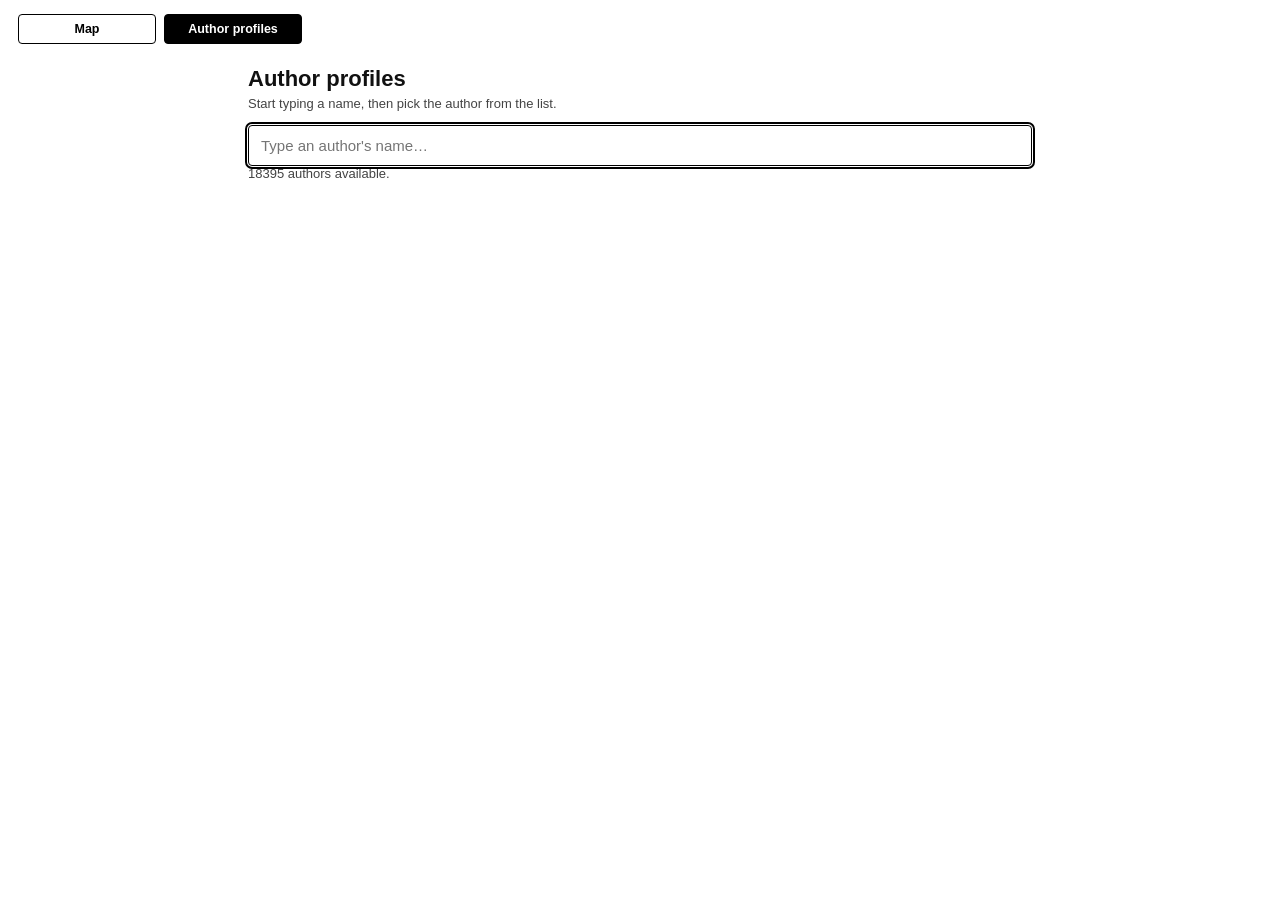
==== authors.html @ f9cd48a6 "Add files via upload" ====
<!DOCTYPE html>
<html lang="en">
<head>
  <meta charset="UTF-8" />
  <meta name="viewport" content="width=device-width, initial-scale=1.0" />
  <title>Author Profiles</title>
  <link rel="stylesheet" href="style.css" />
</head>
<body class="authors-page">

  <!-- Page tabs: back to the map, or stay on the author profiles -->
  <nav class="tabs">
    <a class="tab" href="index.html">Map</a>
    <a class="tab active" href="authors.html">Author profiles</a>
  </nav>

  <main class="authors-main">
    <h1>Author profiles</h1>
    <p class="intro">Start typing a name, then pick the author from the list.</p>

    <!-- Search box with a drop-down list of matching names -->
    <div class="search-wrap">
      <input id="author-input" type="search" placeholder="Type an author's name…" autocomplete="off" disabled />
      <ul id="author-suggestions" hidden></ul>
    </div>

    <p id="author-status" class="intro">Loading authors…</p>

    <!-- Filled in by authors.js when an author is picked -->
    <section id="profile" hidden></section>
  </main>

  <script src="authors.js"></script>
</body>
</html>
---- style.css ----
/* ---------- Base layout ---------- */
* {
  box-sizing: border-box;
}

html, body {
  margin: 0;
  padding: 0;
  height: 100%;
  font-family: -apple-system, BlinkMacSystemFont, "Segoe UI", Roboto, Helvetica, Arial, sans-serif;
  color: #111;
  background: #fff;
}

/* ---------- Sidebar ---------- */
/* The sidebar floats ON TOP of the map. Only its BACKGROUND is see-through
   (the 0.7 in rgba is the opacity: lower = more see-through, 1 = solid).
   Text, buttons and the search box stay fully solid.
   The width (320px) is also used by the toggle button and status box below
   and by SIDEBAR_WIDTH in app.js; change them together. */
#sidebar {
  position: absolute;
  top: 0;
  bottom: 0;
  left: 0;
  width: 320px;
  z-index: 3;
  overflow-y: auto;
  background: rgba(255, 255, 255, 0.7);
  border-right: 1px solid #000;
  transition: transform 0.3s ease;
}

/* Hidden state: the sidebar slides out past the left edge of the screen. */
body.sidebar-closed #sidebar {
  transform: translateX(-100%);
}

/* ---------- Sidebar toggle tab ---------- */
#sidebar-toggle {
  position: absolute;
  top: 14px;
  left: 320px; /* sits on the sidebar's right edge */
  z-index: 4;
  width: 30px;
  height: 44px;
  padding: 0;
  font-size: 22px;
  line-height: 1;
  font-family: inherit;
  color: #000;
  background: #fff;
  border: 1px solid #000;
  border-left: none;
  border-radius: 0 6px 6px 0;
  cursor: pointer;
  transition: left 0.3s ease;
}

#sidebar-toggle::before {
  content: "\2039"; /* arrow pointing left = "hide" */
}

#sidebar-toggle:hover {
  background: #000;
  color: #fff;
}

body.sidebar-closed #sidebar-toggle {
  left: 0;
}

body.sidebar-closed #sidebar-toggle::before {
  content: "\203A"; /* arrow pointing right = "show" */
}

.sidebar-section {
  padding: 14px 18px;
  border-bottom: 1px solid #ccc;
}

#sidebar h1 {
  margin: 0 0 4px 0;
  font-size: 18px;
  font-weight: 700;
  color: #000;
}

#sidebar .intro {
  margin: 0;
  font-size: 12.5px;
  color: #444;
  line-height: 1.4;
}

.sidebar-label {
  display: block;
  margin-bottom: 6px;
  font-size: 12.5px;
  font-weight: 700;
}

#search-input {
  width: 100%;
  padding: 8px 10px;
  font-size: 13px;
  font-family: inherit;
  color: #000;
  background: #fff;
  border: 1px solid #000;
  border-radius: 4px;
}

#search-input:focus {
  outline: 2px solid #000;
  outline-offset: 1px;
}

/* ---------- Search results list ---------- */
#search-results {
  list-style: none;
  margin: 8px 0 0 0;
  padding: 0;
  max-height: 260px;
  overflow-y: auto;
}

#search-results li {
  padding: 7px 8px;
  font-size: 12.5px;
  line-height: 1.3;
  border-bottom: 1px solid #eee;
  cursor: pointer;
}

#search-results li:hover,
#search-results li:focus {
  background: #000;
  color: #fff;
  outline: none;
}

#search-results li.no-hover {
  cursor: default;
  color: #666;
}

#search-results li.no-hover:hover {
  background: none;
  color: #666;
}

.result-meta {
  color: #777;
  font-size: 11.5px;
}

#search-results li:hover .result-meta,
#search-results li:focus .result-meta {
  color: #ccc;
}

/* ---------- Country filter ---------- */
.filter-box summary {
  font-size: 12.5px;
  font-weight: 700;
  cursor: pointer;
}

.filter-buttons {
  display: flex;
  gap: 8px;
  margin: 10px 0 8px 0;
}

.filter-buttons button {
  flex: 1;
  padding: 6px 8px;
  font-size: 12px;
  font-family: inherit;
  color: #000;
  background: #fff;
  border: 1px solid #000;
  border-radius: 4px;
  cursor: pointer;
}

.filter-buttons button:hover {
  background: #000;
  color: #fff;
}

.checkbox-list {
  list-style: none;
  margin: 0;
  padding: 0;
  max-height: 320px;
  overflow-y: auto;
}

.checkbox-list label {
  display: flex;
  align-items: center;
  gap: 8px;
  padding: 4px 2px;
  font-size: 12.5px;
  cursor: pointer;
}

.checkbox-list input[type="checkbox"] {
  accent-color: #000;
  margin: 0;
}

.checkbox-list .count {
  margin-left: auto;
  color: #777;
  font-size: 11.5px;
}

#map {
  position: absolute;
  top: 0;
  bottom: 0;
  left: 0; /* full screen: the sidebar floats on top */
  right: 0;
}

/* Force the base map tiles to render fully black & white, as a safety
   net on top of the already-minimal grayscale basemap. This only
   targets the map's own canvas, not popups, so popup styling is
   unaffected. */
.maplibregl-canvas {
  filter: grayscale(100%) contrast(1.05);
}

/* ---------- Status / error box ---------- */
.status {
  position: absolute;
  bottom: 16px;
  left: 346px; /* sidebar width (320px) + toggle tab + gap */
  transition: left 0.3s ease;
  z-index: 2;
  background: #fff;
  border: 1px solid #000;
  color: #000;
  padding: 10px 14px;
  font-size: 13px;
  max-width: 360px;
  border-radius: 4px;
}

/* When the sidebar is hidden, the status box moves back to the left edge. */
body.sidebar-closed .status {
  left: 46px; /* leaves room for the small tab button */
}

/* ---------- Popup (black & white theme) ---------- */
.maplibregl-popup-content {
  background: #fff;
  color: #000;
  border: 1px solid #000;
  border-radius: 4px;
  padding: 12px 14px;
  box-shadow: none;
  font-family: inherit;
}

.maplibregl-popup-tip {
  border-top-color: #000 !important;
  border-bottom-color: #000 !important;
}

.popup-institution {
  font-weight: 700;
  font-size: 14px;
  margin-bottom: 4px;
  color: #000;
}

.popup-row {
  font-size: 12.5px;
  color: #222;
  margin: 2px 0;
}

.popup-row span.label {
  color: #666;
}

/* Links inside popups (top authors) stay black & white */
.popup-list a {
  color: #000;
}

.popup-note {
  margin-top: 4px;
  font-size: 11.5px;
  color: #666;
}

/* ---------- MapLibre attribution: keep readable ---------- */
.maplibregl-ctrl-attrib {
  font-size: 11px;
}

/* ---------- Country popup: top institutes list ---------- */
.popup-list {
  margin: 4px 0 0 0;
  padding-left: 18px;
  font-size: 12.5px;
  color: #222;
}

.popup-list li {
  margin: 2px 0;
}

.popup-list span.label {
  color: #666;
}

/* ---------- Page tabs (Map | Author profiles) ---------- */
.tabs {
  display: flex;
  gap: 8px;
}

.tab {
  flex: 1;
  padding: 7px 8px;
  font-size: 12.5px;
  font-weight: 700;
  text-align: center;
  text-decoration: none;
  color: #000;
  background: #fff;
  border: 1px solid #000;
  border-radius: 4px;
}

.tab:hover,
.tab.active {
  background: #000;
  color: #fff;
}

/* ---------- Author profiles page (authors.html) ---------- */
.authors-page {
  height: auto;
  min-height: 100%;
}

.authors-page .tabs {
  max-width: 320px;
  padding: 14px 18px;
}

.authors-main {
  max-width: 820px;
  margin: 0 auto;
  padding: 8px 18px 60px 18px;
}

.authors-main h1 {
  margin: 0 0 4px 0;
  font-size: 22px;
}

.authors-main .intro {
  margin: 0 0 14px 0;
  font-size: 13px;
  color: #444;
}

.search-wrap {
  position: relative;
}

#author-input {
  width: 100%;
  padding: 11px 12px;
  font-size: 15px;
  font-family: inherit;
  color: #000;
  background: #fff;
  border: 1px solid #000;
  border-radius: 4px;
}

#author-input:focus {
  outline: 2px solid #000;
  outline-offset: 1px;
}

/* Suggestion list that drops down under the search box */
#author-suggestions {
  position: absolute;
  top: 100%;
  left: 0;
  right: 0;
  z-index: 5;
  list-style: none;
  margin: 2px 0 0 0;
  padding: 0;
  max-height: 340px;
  overflow-y: auto;
  background: #fff;
  border: 1px solid #000;
  border-radius: 4px;
}

#author-suggestions li {
  padding: 8px 12px;
  font-size: 14px;
  border-bottom: 1px solid #eee;
  cursor: pointer;
}

#author-suggestions li:hover,
#author-suggestions li.highlighted {
  background: #000;
  color: #fff;
}

#author-suggestions .meta {
  font-size: 12px;
  color: #777;
}

#author-suggestions li:hover .meta,
#author-suggestions li.highlighted .meta {
  color: #ccc;
}

/* The profile itself */
#profile {
  margin-top: 26px;
}

#profile h2 {
  margin: 0 0 10px 0;
  font-size: 24px;
}

.stats {
  display: flex;
  flex-wrap: wrap;
  gap: 10px;
  margin-bottom: 14px;
}

.stat {
  padding: 8px 14px;
  border: 1px solid #000;
  border-radius: 4px;
}

.stat .value {
  font-size: 20px;
  font-weight: 700;
}

.stat .label {
  font-size: 11.5px;
  color: #666;
}

.profile-note {
  margin: 0 0 14px 0;
  font-size: 12.5px;
  color: #555;
}

#profile h3 {
  margin: 22px 0 8px 0;
  font-size: 15px;
  border-bottom: 1px solid #000;
  padding-bottom: 4px;
}

.chips {
  display: flex;
  flex-wrap: wrap;
  gap: 6px;
  list-style: none;
  margin: 0;
  padding: 0;
}

.chip {
  display: inline-block;
  padding: 4px 10px;
  font-size: 12.5px;
  color: #000;
  text-decoration: none;
  border: 1px solid #000;
  border-radius: 14px;
}

a.chip:hover {
  background: #000;
  color: #fff;
}

span.chip {
  border-color: #aaa;
  color: #444;
}

#paper-list {
  list-style: none;
  margin: 0;
  padding: 0;
}

#paper-list li {
  padding: 9px 0;
  border-bottom: 1px solid #ddd;
}

.paper-title {
  font-size: 14px;
  font-weight: 700;
}

.paper-meta {
  margin-top: 2px;
  font-size: 12.5px;
  color: #555;
}

.paper-meta a {
  color: #000;
}
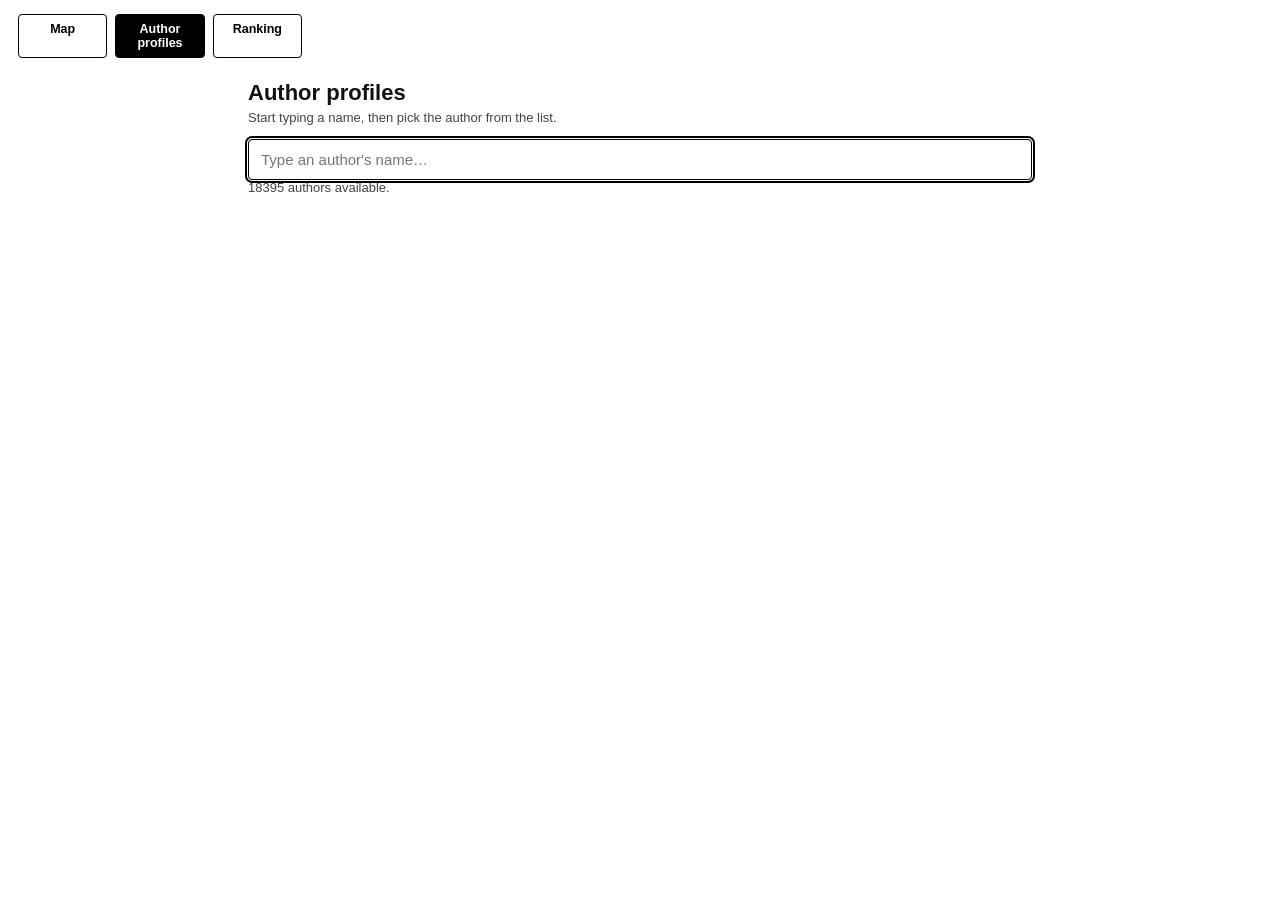
==== commit d41af649: "Add ranking tab to authors.html navigation" ====
--- a/authors.html
+++ b/authors.html
@@ -12,6 +12,7 @@
   <nav class="tabs">
     <a class="tab" href="index.html">Map</a>
     <a class="tab active" href="authors.html">Author profiles</a>
+    <a class="tab" href="ranking.html">Ranking</a>
   </nav>
 
   <main class="authors-main">
